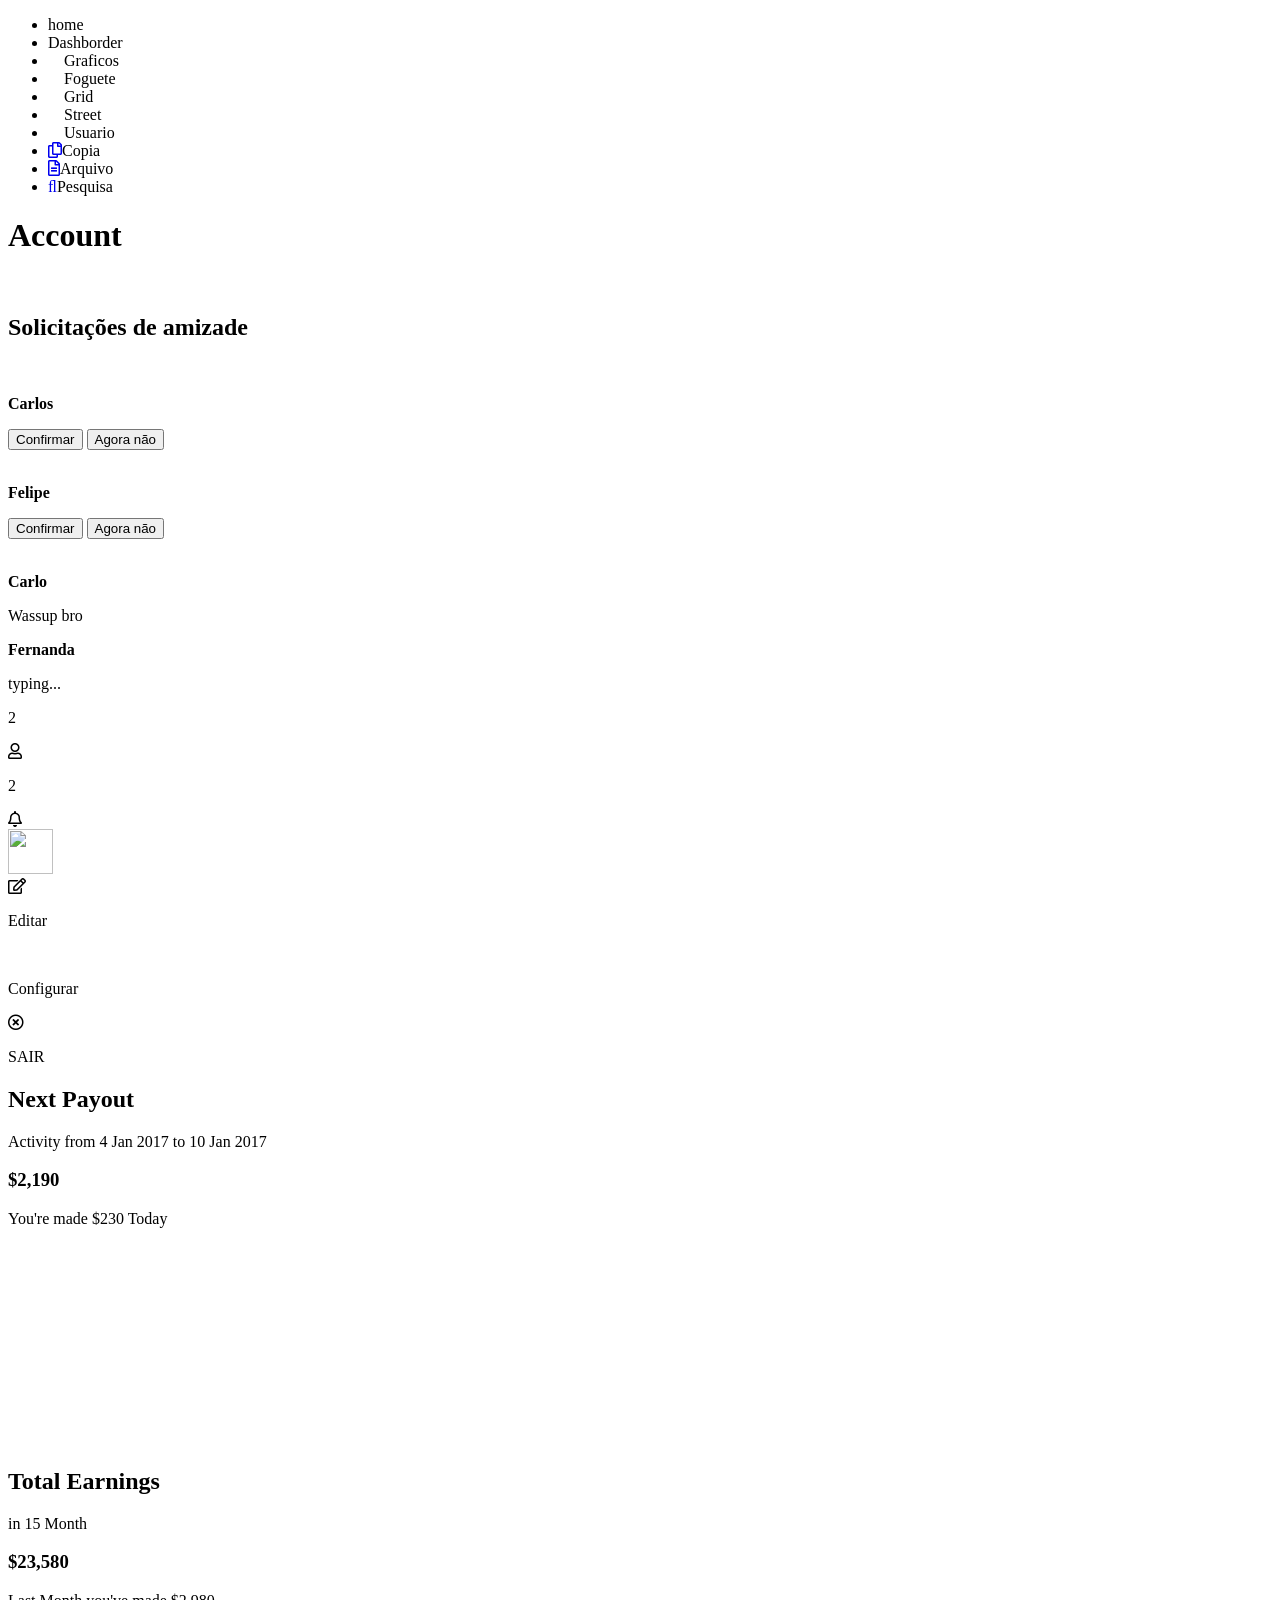
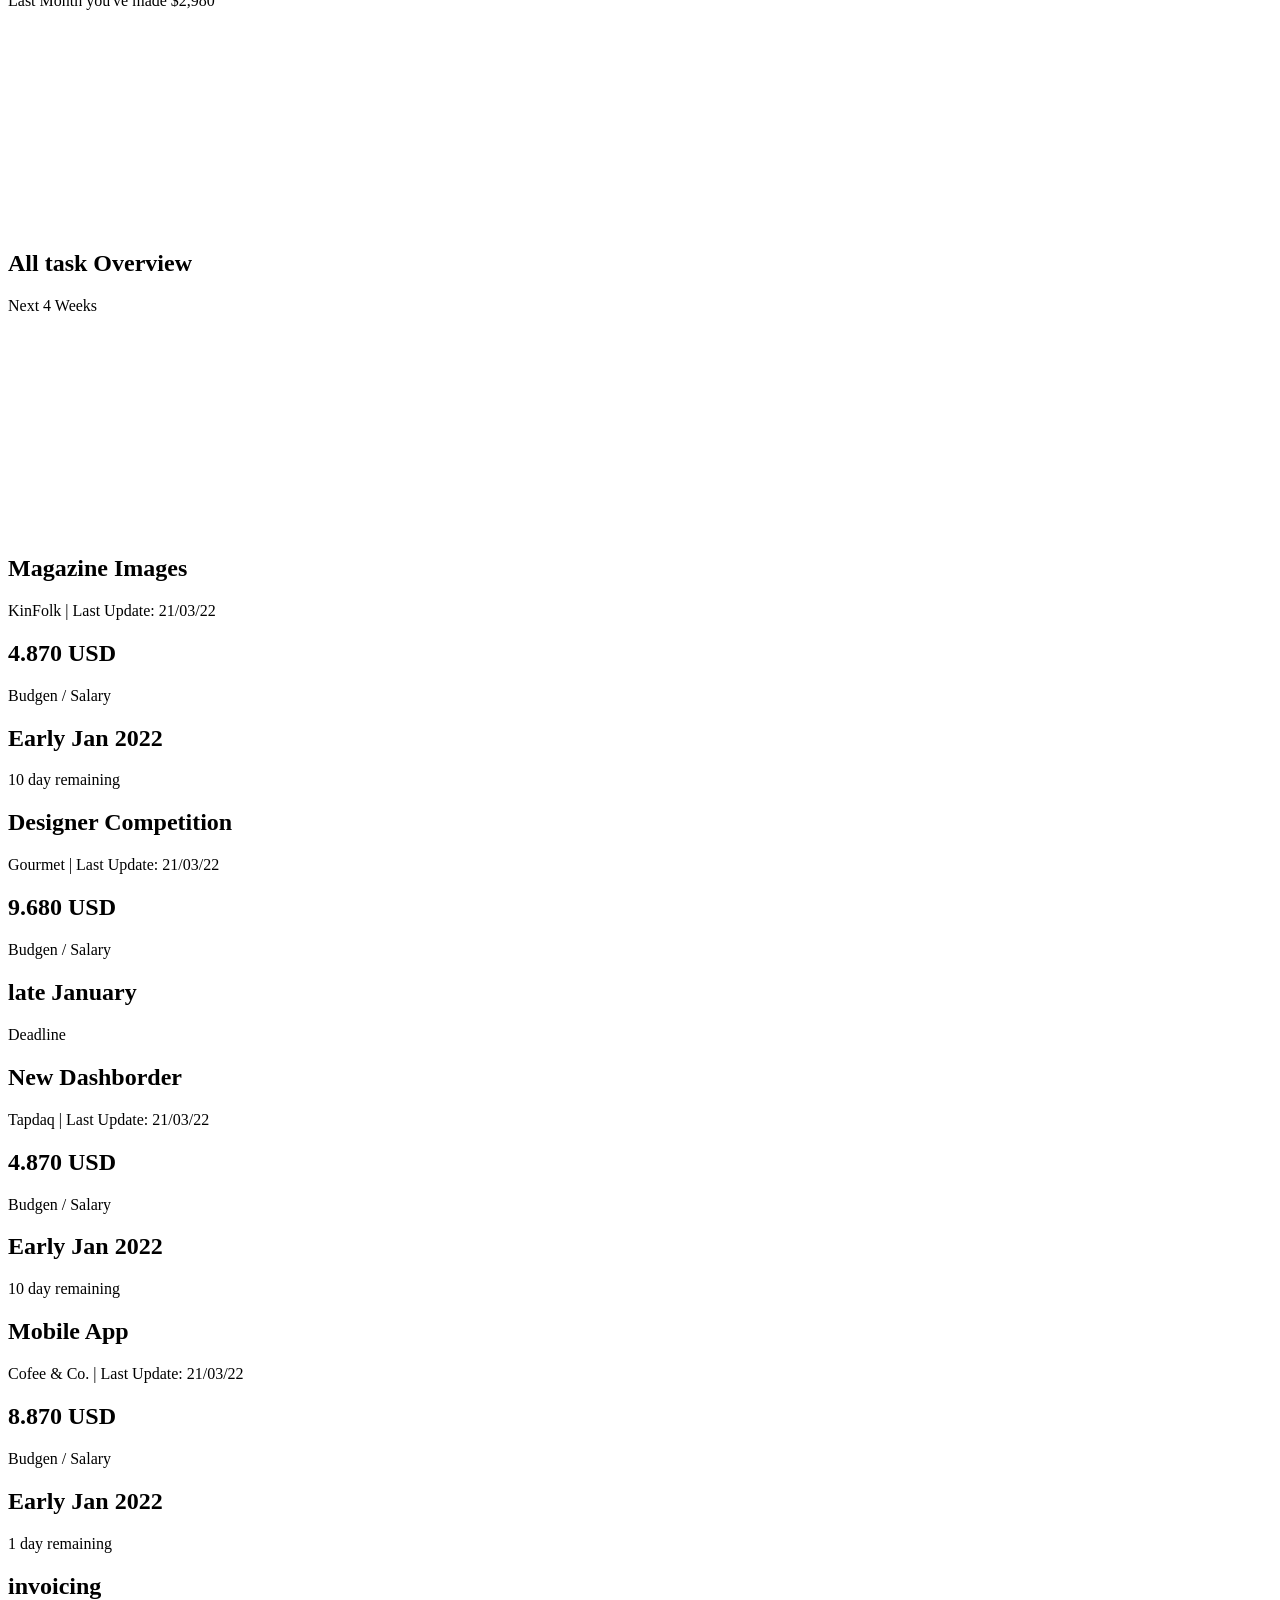
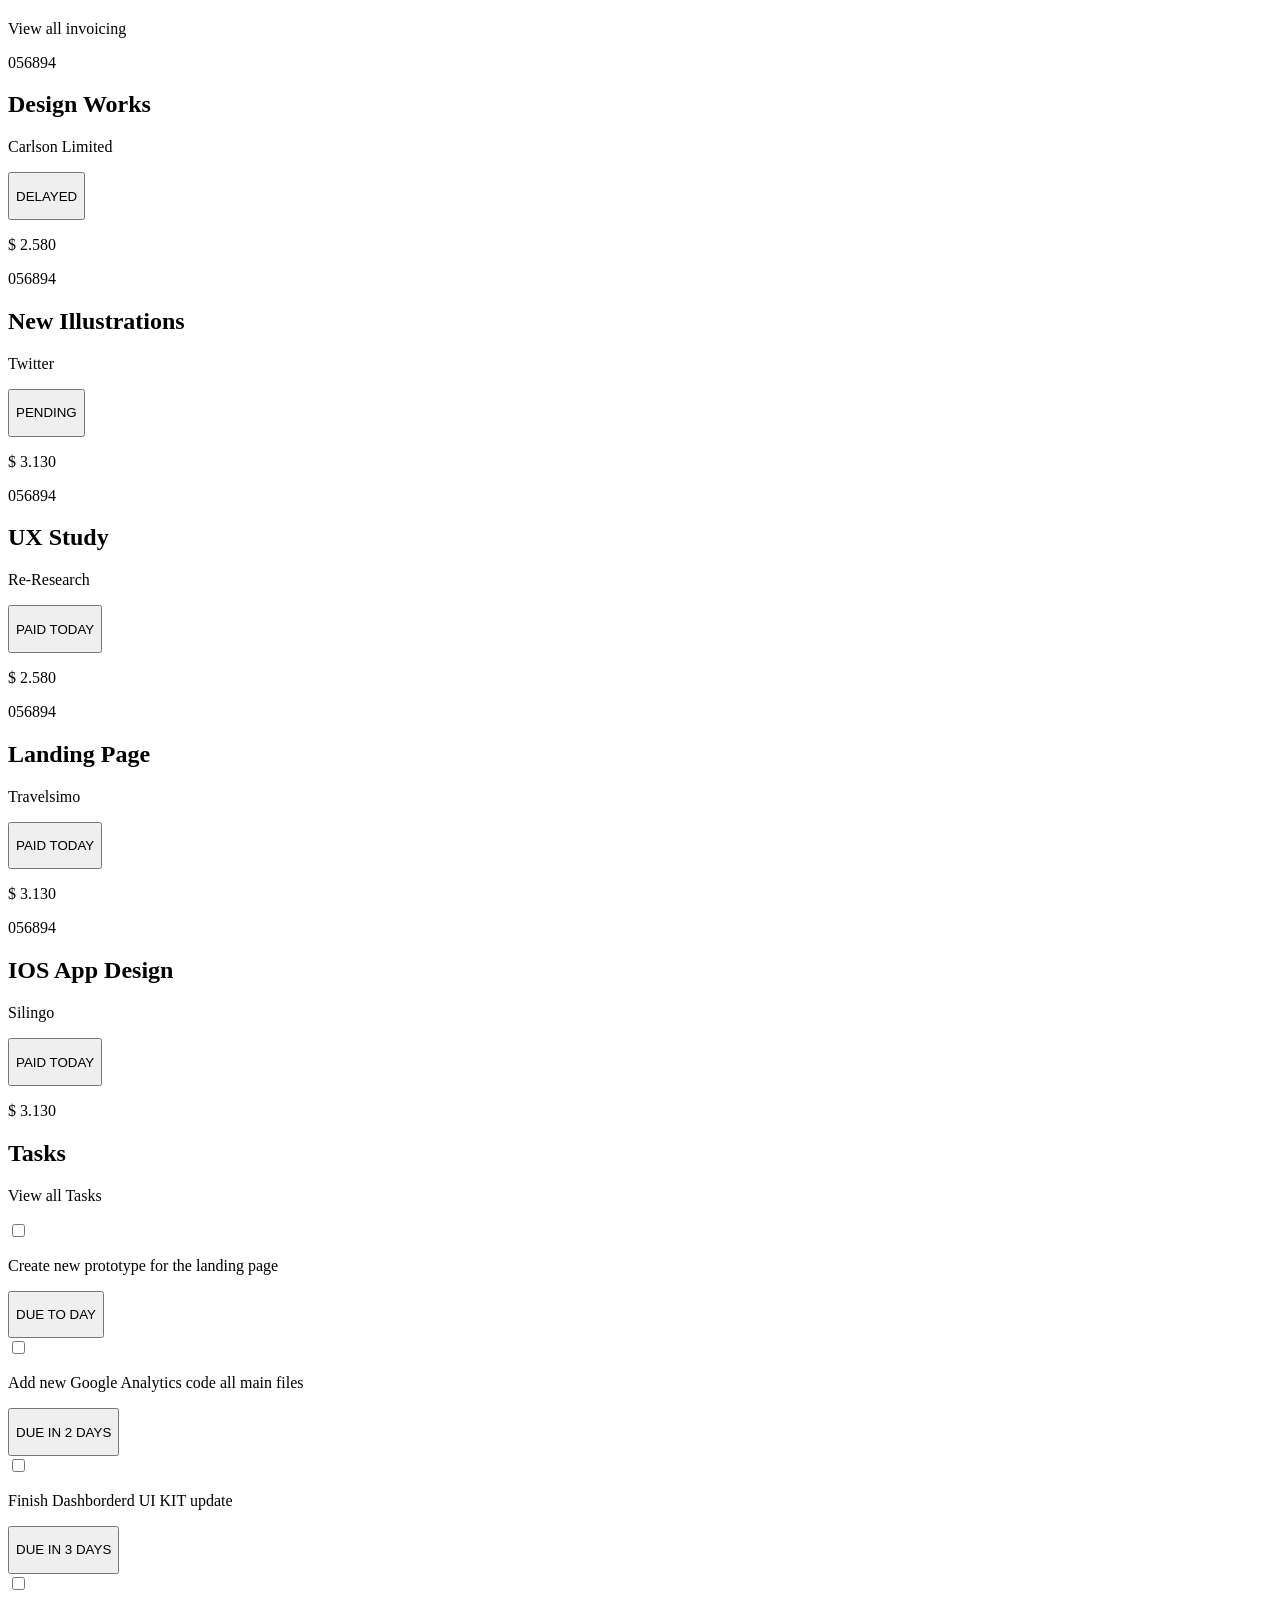
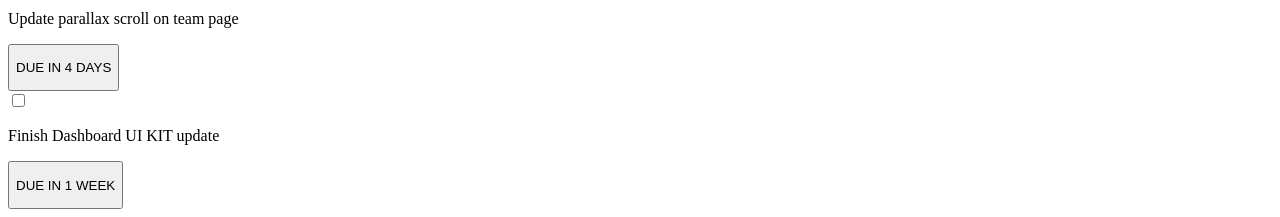
==== index.html @ 09a390be "first commit" ====
<!DOCTYPE html>
<html lang="pt-br">
<head>
    <meta charset="UTF-8">
    <meta http-equiv="X-UA-Compatible" content="IE=edge">
    <meta name="viewport" content="width=device-width, initial-scale=1.0">   
    <link rel="stylesheet" href="https://pro.fontawesome.com/releases/v5.10.0/css/all.css">
    <link rel="stylesheet" href="CSS/charts.css">
    <link rel="stylesheet" href="CSS/style.css">
    <title>Document</title>
</head>
<body>
    <div class="global">
 <!-- BARRA DE NAVEGAÇAO LATERAL -->
          
                <nav class="nav-side-bar">
                    <ul>
                        <div class="side-icon-top">
                            <li class="ativo"><a href="index.html"><i class="far fa-home-lg side-icon"></i></a>home</li>
                            <li><a href="#"><i class="far fa-tachometer-alt-fast side-icon"></i></a>Dashborder</li>
                            <li><a href="#"><i class="far fa-chart-line side-icon"></i></a>Graficos</li>
                            <li><a href="#"><i class="far fa-rocket side-icon"></i></a>Foguete</li>
                            <li><a href="#"><i class="far fa-th side-icon"></i></a>Grid</li>
                        </div>
                        <div class="side-icon-bottom">
                            <li><a href="#"><i class="far fa-street-view side-icon"></i></a>Street</li>
                            <li><a href="#"><i class="far fa-users side-icon"></i></a>Usuario</li>
                            <li><a href="#"><i class="far fa-copy side-icon"></i></a>Copia</li>
                            <li><a href="#"><i class="far fa-file-alt side-icon"></i></a>Arquivo</li>
                            <li><a href="#"><i class="far fa-search side-icon"></i></a>Pesquisa</li>
                        </div>
                    
                    </ul>
                </nav>
            
<!-- CONTEUDO WEB -->
            <div class="geral">
                <div class="conteudo-geral">
                    <div class="cabecalho">
                        <h1>Account</h1>
                        <div class="usuario">
                           
                                <div class="friends">
                                    <div class="convite"><i class="far fa-times"></i>
                                        <h2>Solicitações de amizade</h2>
                                        
                                    </div>
                                        <div class="amigos amigo1">
                                            <img src="" alt="">
                                            <p><strong>Carlos</strong> </p>
                                            <button>Confirmar</button>
                                            <button>Agora não</button>
                                            
                                        </div>
                                        <div class="amigos amigo2">
                                            <img src="" alt="">
                                            <p><strong>Felipe</strong>  </p>
                                            <button>Confirmar</button>
                                            <button>Agora não</button>
                                            
                                        </div>
                    
                                </div>
                                <div class="bloco-not">
                                    <div class="top-notifica">
                                        <i class="far fa-times fecha"></i>
                                    </div>
                                    
                                    <div class="mensa p-1">                                     
                                      <p><strong>Carlo</strong></p>
                                      <p>Wassup bro</p>
                                    </div>
                                    <div class="mensa p-2">
                                      
                                      <p><strong>Fernanda</strong></p>
                                      <p>typing...</p>
                                    </div>
                                  </div>
                            
                            <div class="notifica1">
                                <div class="but-not but-1"><p>2</p></div>
                                <i class="far fa-user user-not"></i>
                            </div>
                            <div class="notifica2">
                                <div class="but-not but-2"><p>2</p></div>
                                <i class="far fa-bell sino"></i>
                            </div>
                                <img src="https://img.ibxk.com.br/2019/02/17/17124052466014.jpg" alt="" width="45" height="45" class="foto-perfil">
                                <div class="configurar">
                                    <div class="configs">
                                        <i class="far fa-edit icon-p"></i>
                                        <p>Editar</p>
                                    </div>
                                    <div class="configs">
                                        <i class="far fa-cogs icon-p"></i>
                                        <p>Configurar</p>
                                    </div>
                                    <div class="configs sair">
                                        <i class="far fa-times-circle icon-p"></i>
                                        <p>SAIR</p>
                                    </div>
                                </div>
                        </div>
                    </div>
                <div class="conteudo">
                    <div class="caixas">
                            <div class="caixa-1 caixa">
                            
                                        <h2>Next Payout</h2>
                                        <p>Activity from 4 Jan 2017 to 10 Jan 2017</p>
                                        <h3>$2,190</h3>
                                        <p>You're made $230 Today</p>
                                        <canvas id="pie-chart" width="300" height="200"></canvas>
                           </div>     
                            <div class="caixa-2 caixa">
                                        <h2>Total Earnings</h2>
                                        <p>in 15 Month</p>
                                        <h3>$23,580</h3>
                                        <p>Last Month you've made $2,980</p>
                                        <canvas id="bar-chart" width="300" height="200"></canvas>
                            </div>
                            <div class="caixa-3 caixa">
                                        <h2>All task Overview</h2>
                                        <p>Next 4 Weeks</p>
                                        <canvas id="bar-chart-horizontal" width="300" height="200"></canvas>
                            </div>
                         </div>
                     </div>
    <!-- BOLCO DE CAIXAS-->
                     <div class="caixas2">
                        <div class="caixa-4 caixa1">
                                <h2>Magazine Images</h2>
                                <p>KinFolk | Last Update: 21/03/22</p>
                            <div class="sub-caixa">
                                <div class="sub-texto subt1">
                                    <h2>4.870 USD</h2>
                                    <p> Budgen / Salary</p>
                                </div>
                                <div class="sub-texto subt2">
                                    <h2>Early Jan 2022</h2>
                                    <p> 10 day remaining</p>
                                </div>
                            </div>
                        </div>
                        <div class="caixa-5 caixa1">
                                <h2>Designer Competition</h2>
                                <p>Gourmet | Last Update: 21/03/22</p>
                            <div class="sub-caixa">
                                <div class="sub-texto subt1">
                                    <h2>9.680 USD</h2>
                                    <p> Budgen / Salary</p>
                                </div>
                                <div class="sub-texto subt2">
                                    <h2>late January </h2>
                                    <p> Deadline</p>
                                </div>
                            </div>
                        </div>
                        <div class="caixa-6 caixa1 ">
                                <h2>New Dashborder</h2>
                                <p>Tapdaq | Last Update: 21/03/22</p>
                            <div class="sub-caixa">
                                <div class="sub-texto subt1">
                                    <h2>4.870 USD</h2>
                                    <p> Budgen / Salary</p>
                                </div>
                                <div class="sub-texto subt2">
                                    <h2>Early Jan 2022</h2>
                                    <p> 10 day remaining</p>
                                </div>
                            </div>
                        </div>
                        <div class="caixa-7 caixa1">
                                <h2>Mobile App</h2>
                                <p>Cofee & Co.  | Last Update: 21/03/22</p>
                            <div class="sub-caixa">
                                <div class="sub-texto subt1">
                                    <h2>8.870 USD</h2>
                                    <p> Budgen / Salary</p>
                                </div>
                                <div class="sub-texto subt2">
                                    <h2>Early Jan 2022</h2>
                                    <p> 1 day remaining</p>
                                </div>
                            </div>
                         </div>
                    </div>
                    <!-- CAIXA BLOCOS-->
            <div class="caixas3">
                <div class="bloco1">
                    <div class="head-bloco">
                        <h2>invoicing</h2>
                        <p> View all invoicing</p>
                    </div>
                    <div class="linha1 linhas">
                        <p>056894</p>
                        <h2>Design Works</h2>
                        <p>Carlson Limited</p>
                        <button class="lin1"><p class="butt-p">DELAYED</p></button>
                        <p>$ 2.580</p>
                    </div>
                    <div class="linha2 linhas">
                        <p>056894</p>
                        <h2>New Illustrations </h2>
                        <p>Twitter</p>
                        <button class="lin2"><p class="butt-p">PENDING</p></button>
                        <p>$ 3.130</p>
                    </div>
                    <div class="linha3 linhas">
                        <p>056894</p>
                        <h2>UX Study</h2>
                        <p>Re-Research</p>
                        <button class="lin3"><p class="butt-p">PAID TODAY</p></button>
                        <p>$ 2.580</p>
                    </div>
                    <div class="linha4 linhas">
                        <p>056894</p>
                        <h2>Landing Page</h2>
                        <p>Travelsimo</p>
                        <button class="lin4"><p class="butt-p">PAID TODAY</p></button>
                        <p>$ 3.130</p>
                    </div>
                    <div class="linha4 linhas">
                        <p>056894</p>
                        <h2>IOS App Design</h2>
                        <p>Silingo</p>
                        <button class="lin4"><p class="butt-p">PAID TODAY</p></button>
                        <p>$ 3.130</p>
                    </div>
                </div>

                <div class="bloco1">
                    <div class="head-bloco">
                        <h2>Tasks</h2>
                        <p> View all Tasks</p>
                    </div>
                    <div class="linha1 linhas">
                        <input type="checkbox" name="" id="">
                        <p class="sub-p">Create new prototype for the landing page</p>
                        <button class="lin1"><p class="butt-p">DUE TO DAY</p></button>
                    </div>
                    <div class="linha2 linhas">
                        <input type="checkbox" name="" id="">
                        <p class="sub-p">Add new Google  Analytics code all main files</p>
                        <button class="lin4"><p class="butt-p">DUE IN 2 DAYS</p></button>
                    </div>
                    <div class="linha3 linhas">
                        <input type="checkbox" name="" id="">
                        <p class="sub-p">Finish Dashborderd UI KIT update</p>
                        <button class="lin4"><p class="butt-p">DUE IN 3 DAYS</p></button>
                    </div>
                    <div class="linha4 linhas">
                        <input type="checkbox" name="" id="">
                        <p class="sub-p">Update parallax scroll on team page</p>
                        <button class="lin4"><p class="butt-p">DUE IN 4 DAYS</p></button>
                    </div>
                    <div class="linha4 linhas">
                        <input type="checkbox" name="" id="">
                        <p class="sub-p">Finish Dashboard UI KIT update</p>
                        <button class="lin4"><p class="butt-p">DUE IN 1 WEEK</p></button>
                    </div>
                </div>
            </div>
            </div>
        </div>
    </div> 
    <script src="https://cdn.jsdelivr.net/npm/apexcharts"></script>
    <script src="https://cdnjs.cloudflare.com/ajax/libs/Chart.js/2.5.0/Chart.min.js"></script>
    <script src="javaScript/JavaScript.js"></script>
    <script src="javaScript/scriptNotifi.js"></script>
</body>
</html>
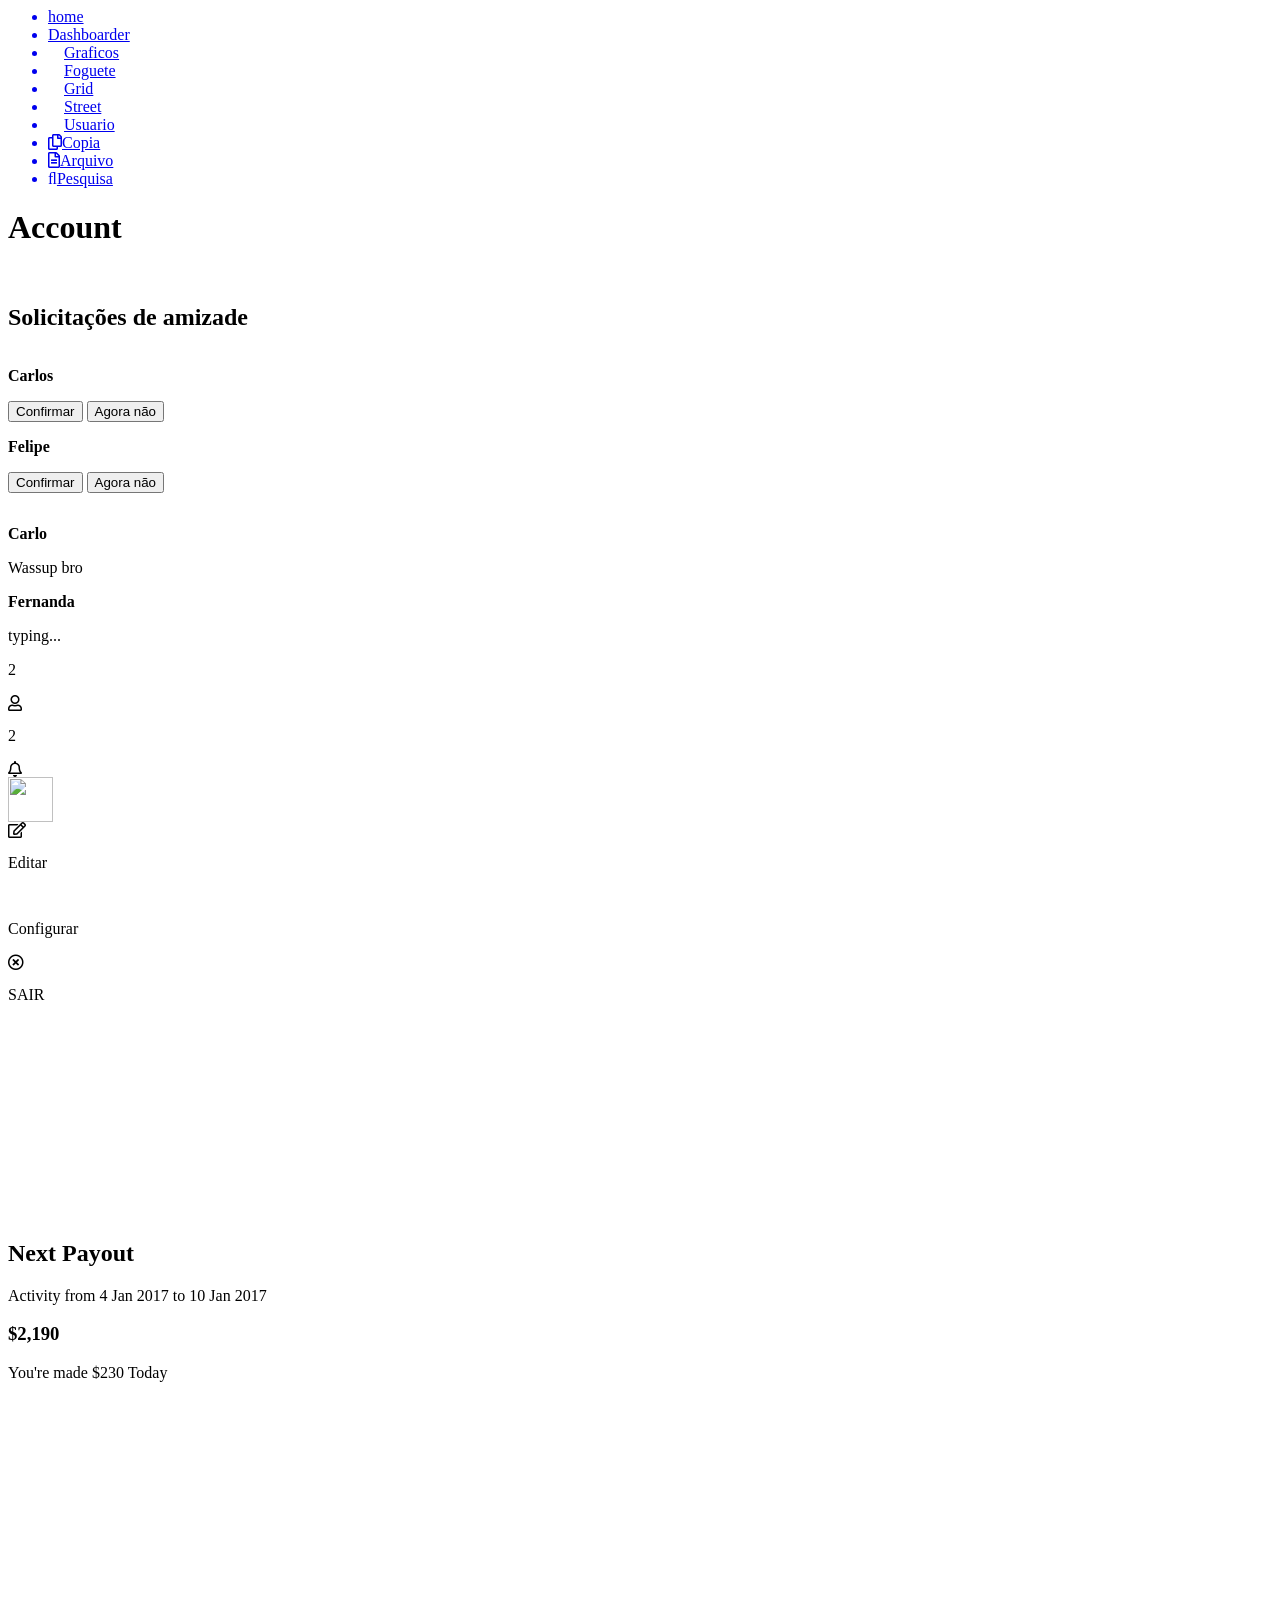
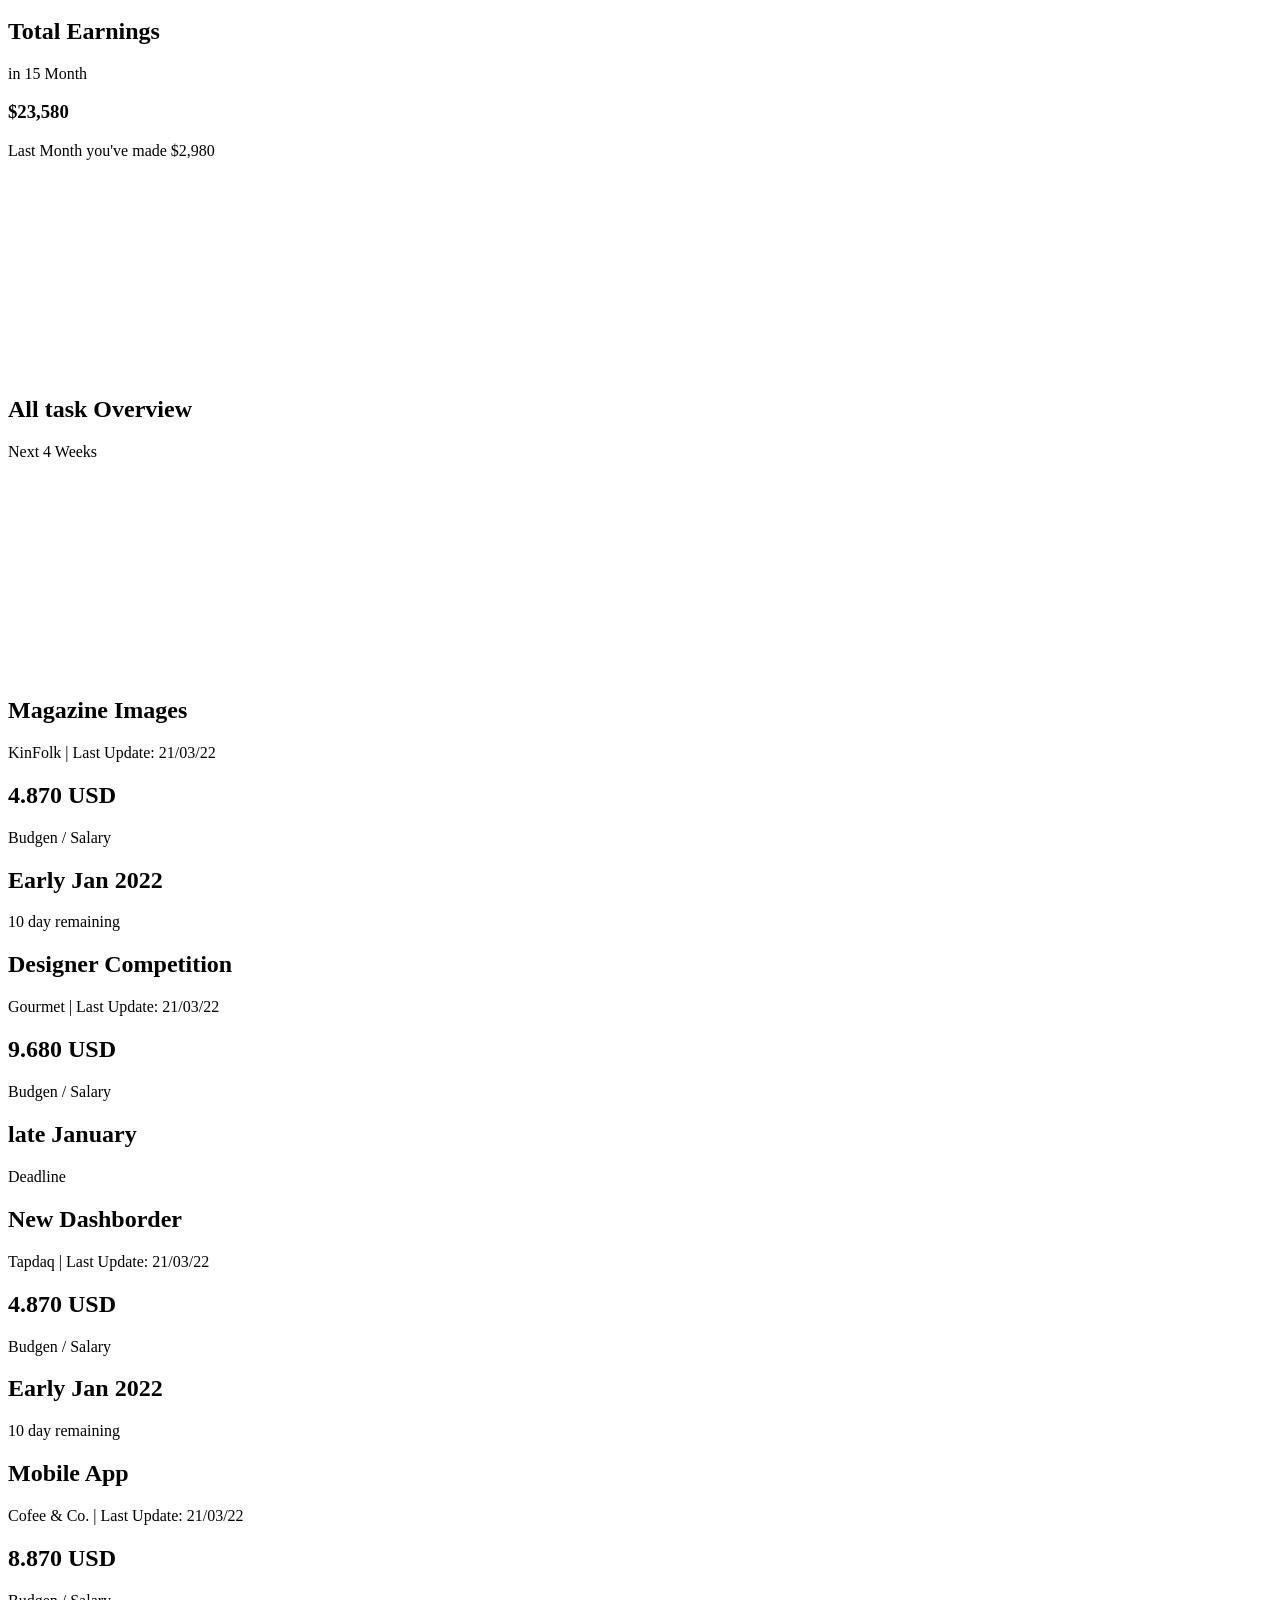
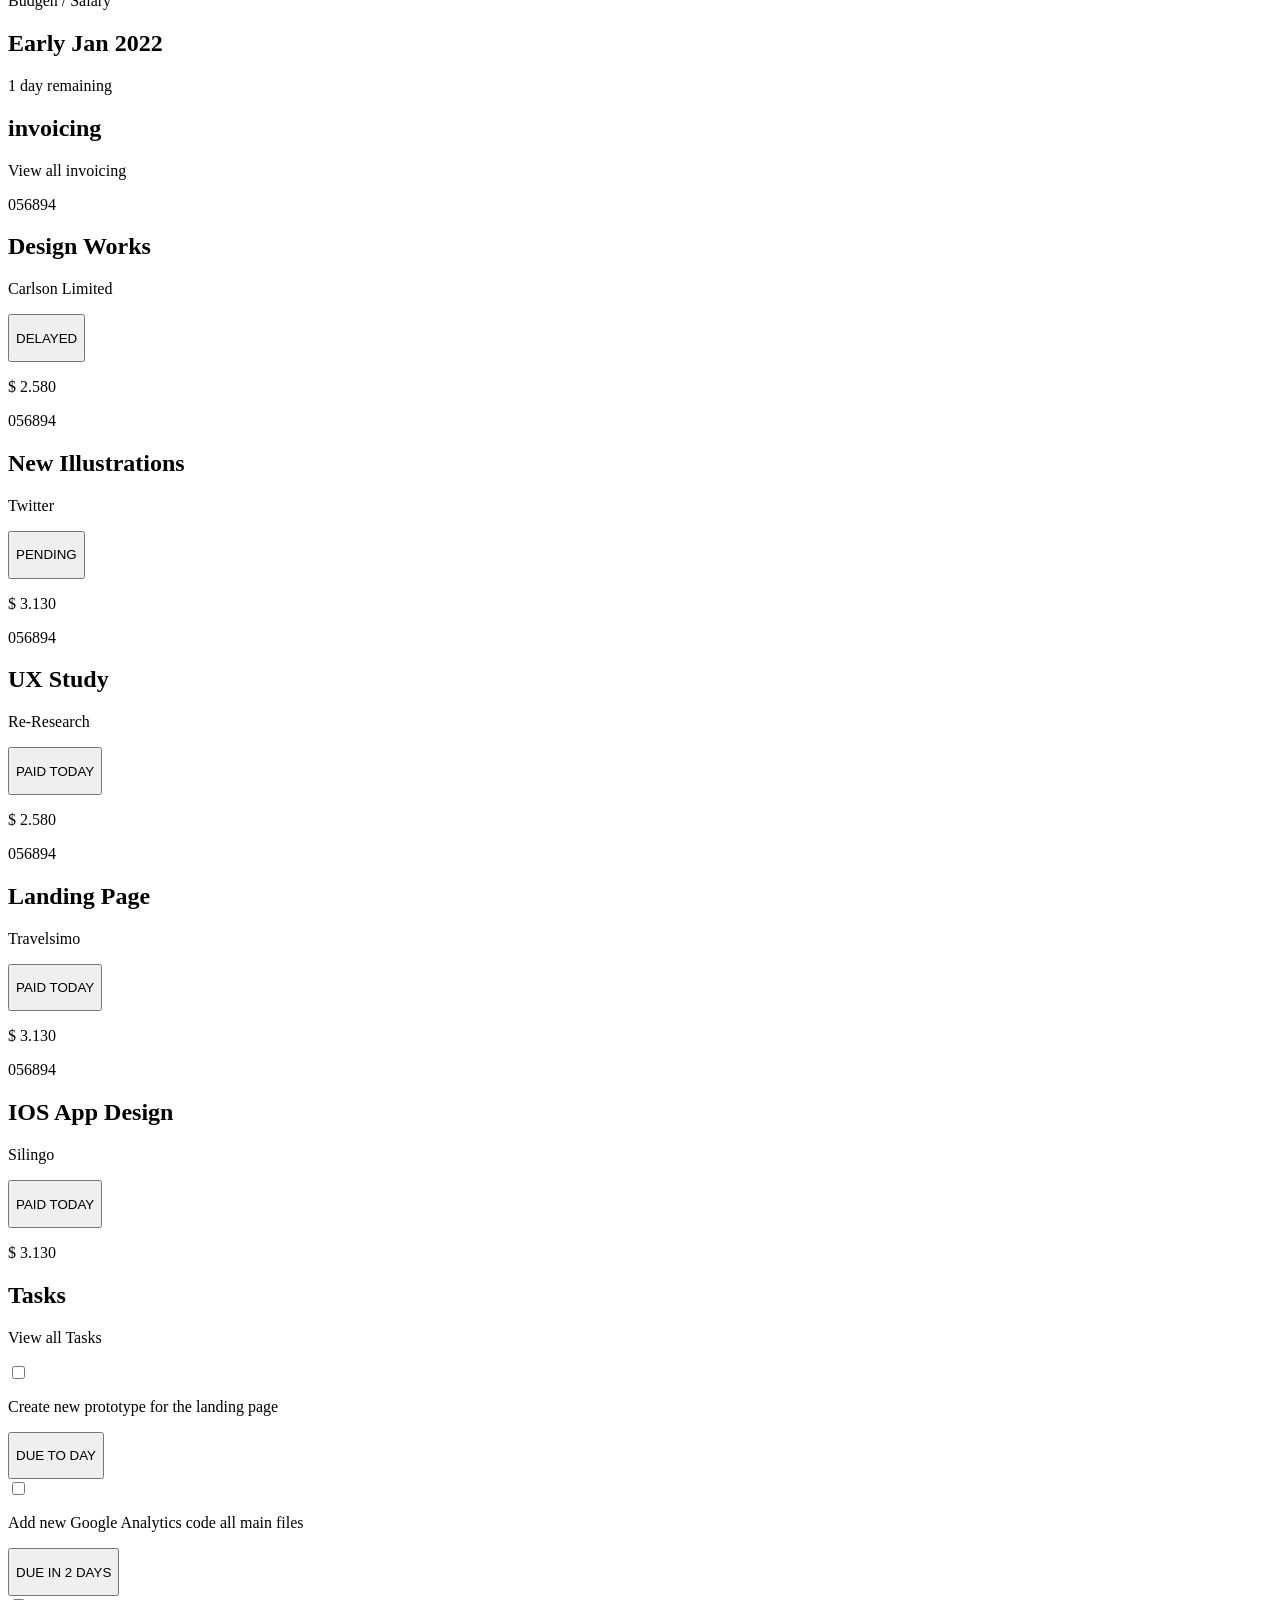
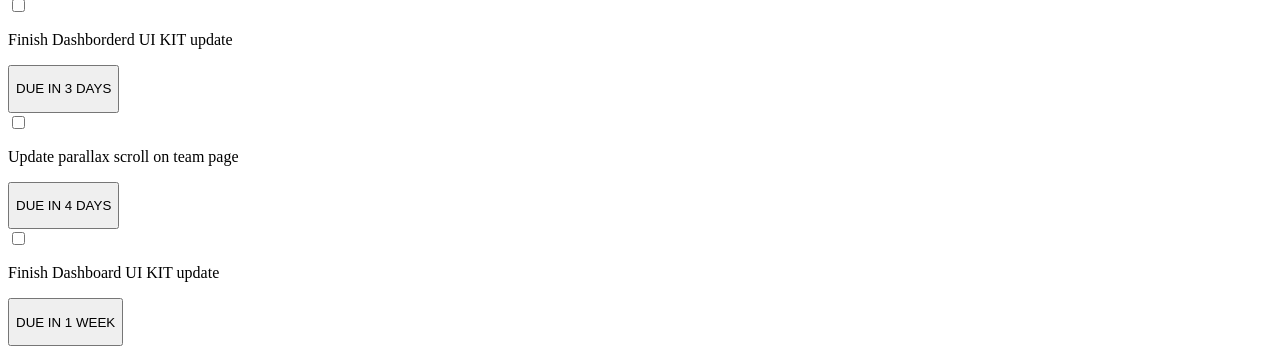
==== commit df77661f: "first commit" ====
--- a/index.html
+++ b/index.html
@@ -1,4 +1,3 @@
-<!DOCTYPE html>
 <html lang="pt-br">
 <head>
     <meta charset="UTF-8">
@@ -11,29 +10,29 @@
 </head>
 <body>
     <div class="global">
- <!-- BARRA DE NAVEGAÇAO LATERAL -->
+       
           
                 <nav class="nav-side-bar">
                     <ul>
                         <div class="side-icon-top">
-                            <li class="ativo"><a href="index.html"><i class="far fa-home-lg side-icon"></i></a>home</li>
-                            <li><a href="#"><i class="far fa-tachometer-alt-fast side-icon"></i></a>Dashborder</li>
-                            <li><a href="#"><i class="far fa-chart-line side-icon"></i></a>Graficos</li>
-                            <li><a href="#"><i class="far fa-rocket side-icon"></i></a>Foguete</li>
-                            <li><a href="#"><i class="far fa-th side-icon"></i></a>Grid</li>
+                            <a href="index.html"><li class="ativo"><i class="far fa-home-lg side-icon"></i>home</li></a>
+                            <a href="index2.html"><li><i class="far fa-tachometer-alt-fast side-icon"></i>Dashboarder</li></a>
+                            <a href="#"><li><i class="far fa-chart-line side-icon"></i>Graficos</li></a>
+                            <a href="#"><li><i class="far fa-rocket side-icon"></i>Foguete</li></a>
+                            <a href="#"><li><i class="far fa-th side-icon"></i>Grid</li></a>
                         </div>
                         <div class="side-icon-bottom">
-                            <li><a href="#"><i class="far fa-street-view side-icon"></i></a>Street</li>
-                            <li><a href="#"><i class="far fa-users side-icon"></i></a>Usuario</li>
-                            <li><a href="#"><i class="far fa-copy side-icon"></i></a>Copia</li>
-                            <li><a href="#"><i class="far fa-file-alt side-icon"></i></a>Arquivo</li>
-                            <li><a href="#"><i class="far fa-search side-icon"></i></a>Pesquisa</li>
+                            <a href="#"><li><i class="far fa-street-view side-icon"></i>Street</li></a>
+                            <a href="#"><li><i class="far fa-users side-icon"></i>Usuario</li></a>
+                            <a href="#"><li><i class="far fa-copy side-icon"></i>Copia</li></a>
+                            <a href="#"><li><i class="far fa-file-alt side-icon"></i>Arquivo</li></a>
+                            <a href="#"><li><i class="far fa-search side-icon"></i>Pesquisa</li></a>
                         </div>
                     
                     </ul>
                 </nav>
             
-<!-- CONTEUDO WEB -->
+
             <div class="geral">
                 <div class="conteudo-geral">
                     <div class="cabecalho">
@@ -85,7 +84,7 @@
                                 <div class="but-not but-2"><p>2</p></div>
                                 <i class="far fa-bell sino"></i>
                             </div>
-                                <img src="https://img.ibxk.com.br/2019/02/17/17124052466014.jpg" alt="" width="45" height="45" class="foto-perfil">
+                                <img src="https://cajamar.sp.gov.br/noticias/wp-content/uploads/sites/2/2021/08/ed5d55c8-3966-4114-8ce4-9b9d0d25effd.png" alt="" width="45" height="45" class="foto-perfil">
                                 <div class="configurar">
                                     <div class="configs">
                                         <i class="far fa-edit icon-p"></i>
@@ -105,7 +104,21 @@
                 <div class="conteudo">
                     <div class="caixas">
                             <div class="caixa-1 caixa">
-                            
+                                <html lang="en">
+                                    <head>
+                                        <meta charset="UTF-8">
+                                        <meta name="viewport" content="width=device-width, initial-scale=1.0">
+                                        <title>Charts.js</title>
+                                    </head>
+                                    <body>
+                                        <div class="chart">
+                                            <canvas id="myChart" width="400" height="200"></canvas>
+                                        </div>
+                                    
+                                        <script src="https://cdnjs.cloudflare.com/ajax/libs/Chart.js/2.6.0/Chart.js"></script>
+                                        <script src="java.js"></script>
+                                    </body>
+                                    </html>
                                         <h2>Next Payout</h2>
                                         <p>Activity from 4 Jan 2017 to 10 Jan 2017</p>
                                         <h3>$2,190</h3>
@@ -126,7 +139,7 @@
                             </div>
                          </div>
                      </div>
-    <!-- BOLCO DE CAIXAS-->
+   
                      <div class="caixas2">
                         <div class="caixa-4 caixa1">
                                 <h2>Magazine Images</h2>
@@ -185,7 +198,7 @@
                             </div>
                          </div>
                     </div>
-                    <!-- CAIXA BLOCOS-->
+                  
             <div class="caixas3">
                 <div class="bloco1">
                     <div class="head-bloco">
@@ -266,7 +279,7 @@
     </div> 
     <script src="https://cdn.jsdelivr.net/npm/apexcharts"></script>
     <script src="https://cdnjs.cloudflare.com/ajax/libs/Chart.js/2.5.0/Chart.min.js"></script>
-    <script src="javaScript/JavaScript.js"></script>
-    <script src="javaScript/scriptNotifi.js"></script>
+    <script src="js.js"></script>
+    <script src="scriptNotifi.js"></script>
 </body>
 </html>
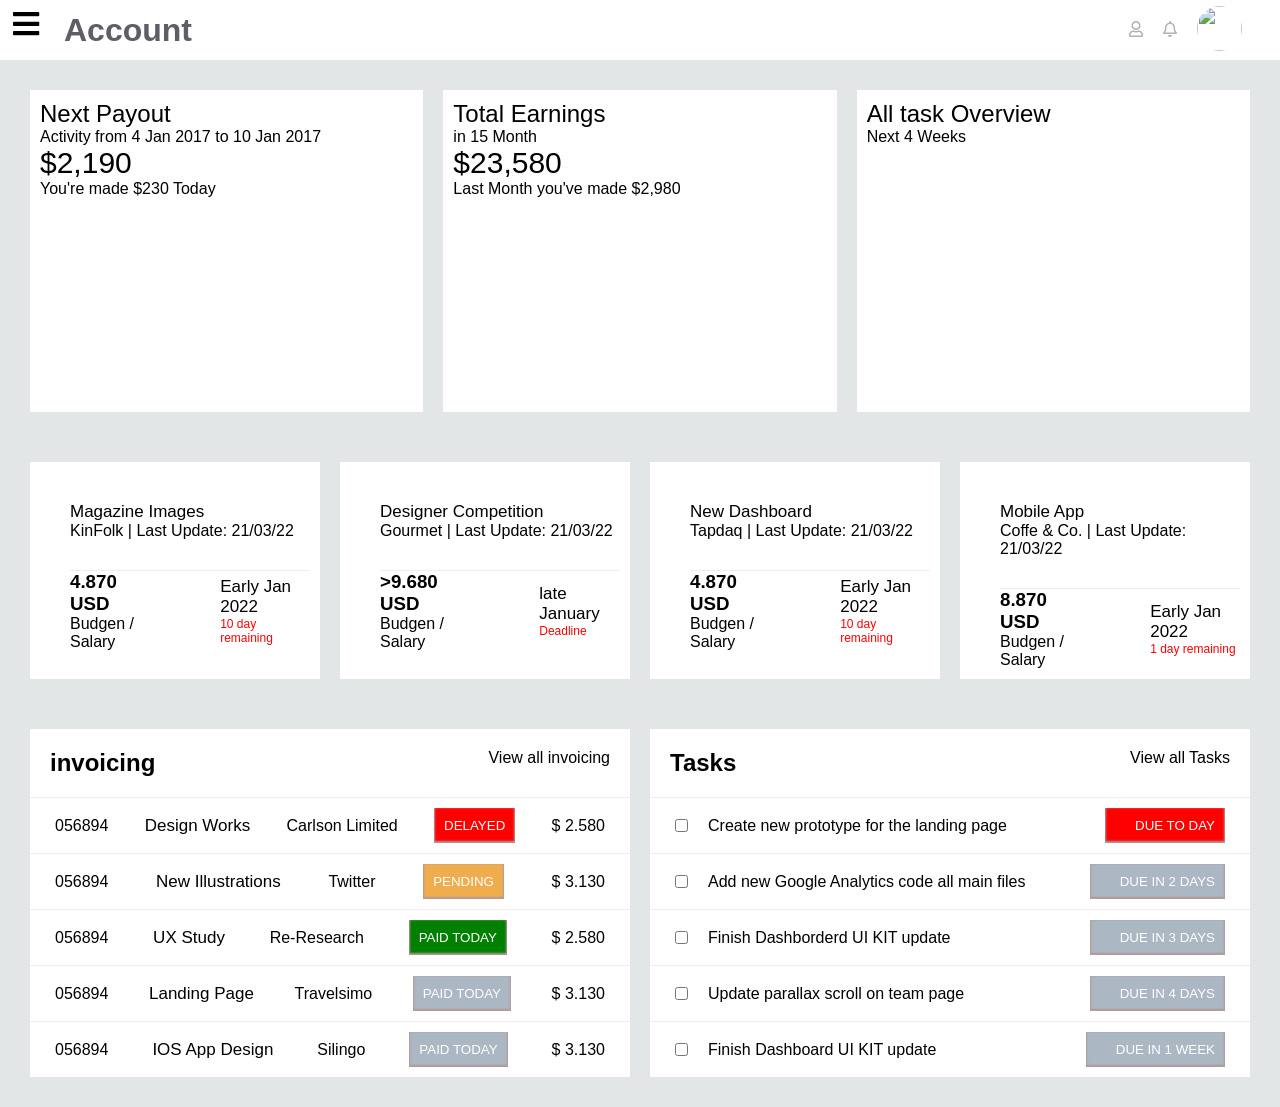
==== commit 596952fa: "first comit" ====
--- a/index.html
+++ b/index.html
@@ -1,285 +1,239 @@
+<!DOCTYPE html>
 <html lang="pt-br">
 <head>
     <meta charset="UTF-8">
     <meta http-equiv="X-UA-Compatible" content="IE=edge">
-    <meta name="viewport" content="width=device-width, initial-scale=1.0">   
+    <meta name="viewport" content="width=device-width, initial-scale=1.0">
     <link rel="stylesheet" href="https://pro.fontawesome.com/releases/v5.10.0/css/all.css">
-    <link rel="stylesheet" href="CSS/charts.css">
-    <link rel="stylesheet" href="CSS/style.css">
-    <title>Document</title>
+    <link rel="stylesheet" href="css/chart-index-1.css">
+    <link rel="stylesheet" href="css/style.css">
+    <title>Page 1</title>
 </head>
 <body>
-    <div class="global">
-       
-          
-                <nav class="nav-side-bar">
-                    <ul>
-                        <div class="side-icon-top">
-                            <a href="index.html"><li class="ativo"><i class="far fa-home-lg side-icon"></i>home</li></a>
-                            <a href="index2.html"><li><i class="far fa-tachometer-alt-fast side-icon"></i>Dashboarder</li></a>
-                            <a href="#"><li><i class="far fa-chart-line side-icon"></i>Graficos</li></a>
-                            <a href="#"><li><i class="far fa-rocket side-icon"></i>Foguete</li></a>
-                            <a href="#"><li><i class="far fa-th side-icon"></i>Grid</li></a>
-                        </div>
-                        <div class="side-icon-bottom">
-                            <a href="#"><li><i class="far fa-street-view side-icon"></i>Street</li></a>
-                            <a href="#"><li><i class="far fa-users side-icon"></i>Usuario</li></a>
-                            <a href="#"><li><i class="far fa-copy side-icon"></i>Copia</li></a>
-                            <a href="#"><li><i class="far fa-file-alt side-icon"></i>Arquivo</li></a>
-                            <a href="#"><li><i class="far fa-search side-icon"></i>Pesquisa</li></a>
-                        </div>
+    <div class="geral">
+            
+        <div class="bar-navegacao">
+            <nav>
+                <ul>
+                    <i class="far fa-times"></i>
+                    <div class="lista-top">
                     
-                    </ul>
-                </nav>
-            
-
-            <div class="geral">
-                <div class="conteudo-geral">
-                    <div class="cabecalho">
-                        <h1>Account</h1>
-                        <div class="usuario">
-                           
-                                <div class="friends">
-                                    <div class="convite"><i class="far fa-times"></i>
-                                        <h2>Solicitações de amizade</h2>
-                                        
-                                    </div>
-                                        <div class="amigos amigo1">
-                                            <img src="" alt="">
-                                            <p><strong>Carlos</strong> </p>
-                                            <button>Confirmar</button>
-                                            <button>Agora não</button>
-                                            
-                                        </div>
-                                        <div class="amigos amigo2">
-                                            <img src="" alt="">
-                                            <p><strong>Felipe</strong>  </p>
-                                            <button>Confirmar</button>
-                                            <button>Agora não</button>
-                                            
-                                        </div>
-                    
-                                </div>
-                                <div class="bloco-not">
-                                    <div class="top-notifica">
-                                        <i class="far fa-times fecha"></i>
-                                    </div>
-                                    
-                                    <div class="mensa p-1">                                     
-                                      <p><strong>Carlo</strong></p>
-                                      <p>Wassup bro</p>
-                                    </div>
-                                    <div class="mensa p-2">
-                                      
-                                      <p><strong>Fernanda</strong></p>
-                                      <p>typing...</p>
-                                    </div>
-                                  </div>
-                            
-                            <div class="notifica1">
-                                <div class="but-not but-1"><p>2</p></div>
-                                <i class="far fa-user user-not"></i>
-                            </div>
-                            <div class="notifica2">
-                                <div class="but-not but-2"><p>2</p></div>
-                                <i class="far fa-bell sino"></i>
-                            </div>
-                                <img src="https://cajamar.sp.gov.br/noticias/wp-content/uploads/sites/2/2021/08/ed5d55c8-3966-4114-8ce4-9b9d0d25effd.png" alt="" width="45" height="45" class="foto-perfil">
-                                <div class="configurar">
-                                    <div class="configs">
-                                        <i class="far fa-edit icon-p"></i>
-                                        <p>Editar</p>
-                                    </div>
-                                    <div class="configs">
-                                        <i class="far fa-cogs icon-p"></i>
-                                        <p>Configurar</p>
-                                    </div>
-                                    <div class="configs sair">
-                                        <i class="far fa-times-circle icon-p"></i>
-                                        <p>SAIR</p>
-                                    </div>
-                                </div>
-                        </div>
-                    </div>
-                <div class="conteudo">
-                    <div class="caixas">
-                            <div class="caixa-1 caixa">
-                                <html lang="en">
-                                    <head>
-                                        <meta charset="UTF-8">
-                                        <meta name="viewport" content="width=device-width, initial-scale=1.0">
-                                        <title>Charts.js</title>
-                                    </head>
-                                    <body>
-                                        <div class="chart">
-                                            <canvas id="myChart" width="400" height="200"></canvas>
-                                        </div>
-                                    
-                                        <script src="https://cdnjs.cloudflare.com/ajax/libs/Chart.js/2.6.0/Chart.js"></script>
-                                        <script src="java.js"></script>
-                                    </body>
-                                    </html>
-                                        <h2>Next Payout</h2>
-                                        <p>Activity from 4 Jan 2017 to 10 Jan 2017</p>
-                                        <h3>$2,190</h3>
-                                        <p>You're made $230 Today</p>
-                                        <canvas id="pie-chart" width="300" height="200"></canvas>
-                           </div>     
-                            <div class="caixa-2 caixa">
-                                        <h2>Total Earnings</h2>
-                                        <p>in 15 Month</p>
-                                        <h3>$23,580</h3>
-                                        <p>Last Month you've made $2,980</p>
-                                        <canvas id="bar-chart" width="300" height="200"></canvas>
-                            </div>
-                            <div class="caixa-3 caixa">
-                                        <h2>All task Overview</h2>
-                                        <p>Next 4 Weeks</p>
-                                        <canvas id="bar-chart-horizontal" width="300" height="200"></canvas>
-                            </div>
-                         </div>
-                     </div>
-   
-                     <div class="caixas2">
-                        <div class="caixa-4 caixa1">
+                        <a href="index.html"><li class="ativo"><i class="far fa-home-lg"></i>Overview</li></a>
+                        <a href="index2.html"><li><i class="far fa-tachometer-alt-fast"></i>Performance</li></a>
+                        <a href="#"><li><i class="far fa-chart-line"></i>Analytics</li></a>
+                        <a href="index4.html"><li><i class="far fa-rocket"></i>Landing</li></a>
+                        <a href="index5.html"><li><i class="far fa-th"></i>Projects</li></a>
+                    </div>
+                    <div class="lista-bottom">
+                        <a href="#"><li><i class="far fa-street-view"></i>User Profiles</li></a>
+                        <a href="#"><li><i class="far fa-users"></i>Candidates</li></a>
+                        <a href="#"><li><i class="far fa-copy"></i>Invoices</li></a>
+                        <a href="#"><li><i class="far fa-file-alt"></i>Single Invoice</li></a>
+                        <a href="#"><li><i class="far fa-search"></i>Browser</li></a>
+                        
+                    </div>
+                </ul>
+            </nav>
+        </div>
+        <div class="menu">                   
+            <i class="fas fa-bars"></i>               
+        </div>
+        <!--TOP SITE-->
+        <div class="conteudo-geral">
+                <div class="cabecalho">
+                    <h1>Account</h1>
+                    <div class="usuario">
+                        <div class="btn-icon-1">
+                            <i class="far fa-user"></i>
+                        </div>
+                        <div class="btn-icon-2">
+                            <i class="far fa-bell sino"></i>
+                        </div>
+                        <div class="btn-img">
+                            <img src="https://img.ibxk.com.br/2019/02/17/17124052466014.jpg" alt="" width="45" height="45" id="img-perfil">
+                        </div>
+                    </div>
+                </div>
+
+                <!-- CONTEUDO SITE-->
+    
+                <div class="sub-conteudo-1">
+                    <div class="boxes box-1">
+                        <h2>Next Payout</h2>
+                        <p>Activity from 4 Jan 2017 to 10 Jan 2017</p>
+                        <h3>$2,190</h3>
+                        <p>You're made $230 Today</p>
+                        <canvas id="pie-chart" width="300" height="200"></canvas>
+                    </div>
+                    <div class="boxes box-2">
+                        <h2>Total Earnings</h2>
+                        <p>in 15 Month</p>
+                        <h3>$23,580</h3>
+                        <p>Last Month you've made $2,980</p>
+                        <canvas id="bar-chart" width="300" height="200"></canvas>
+                    </div>
+                    <div class="boxes box-3">
+                        <h2>All task Overview</h2>
+                        <p>Next 4 Weeks</p>
+                        <canvas id="bar-chart-horizontal" width="300" height="200"></canvas>
+                    </div>
+
+                </div>
+                <div class="sub-conteudo-2">
+                        <div class="boxes-2 box-01">
+                            <div class="sub-box-1 sub-box-box">
                                 <h2>Magazine Images</h2>
                                 <p>KinFolk | Last Update: 21/03/22</p>
-                            <div class="sub-caixa">
-                                <div class="sub-texto subt1">
-                                    <h2>4.870 USD</h2>
-                                    <p> Budgen / Salary</p>
-                                </div>
-                                <div class="sub-texto subt2">
-                                    <h2>Early Jan 2022</h2>
-                                    <p> 10 day remaining</p>
-                                </div>
-                            </div>
-                        </div>
-                        <div class="caixa-5 caixa1">
+                            </div>
+                        <div class="sub-box-2 sub-box-box">
+                            <div class="sub-box-texto sub-t1">
+                                <h3>4.870 USD</h3>
+                                <p> Budgen / Salary</p>
+                            </div>
+                            <div class="sub-box-texto sub-t2">
+                                <h2>Early Jan 2022</h2>
+                                <p> 10 day remaining</p>
+                            </div>
+                        </div>
+                    </div>
+
+                        <div class="boxes-2 box-02">
+                            <div class="sub-box-1 sub-box-box">
                                 <h2>Designer Competition</h2>
                                 <p>Gourmet | Last Update: 21/03/22</p>
-                            <div class="sub-caixa">
-                                <div class="sub-texto subt1">
-                                    <h2>9.680 USD</h2>
-                                    <p> Budgen / Salary</p>
-                                </div>
-                                <div class="sub-texto subt2">
-                                    <h2>late January </h2>
-                                    <p> Deadline</p>
-                                </div>
-                            </div>
-                        </div>
-                        <div class="caixa-6 caixa1 ">
-                                <h2>New Dashborder</h2>
+                            </div>
+                        <div class="sub-box-2 sub-box-box">
+                            <div class="sub-box-texto sub-t1">
+                                <h3>>9.680 USD</h3>
+                                <p> Budgen / Salary</p>
+                            </div>
+                            <div class="sub-box-texto sub-t2">
+                                <h2>late January</h2>
+                                <p> Deadline</p>
+                            </div>
+                        </div>
+                    </div>
+
+                        <div class="boxes-2 box-03">
+                            <div class="sub-box-1 sub-box-box">
+                                <h2>New Dashboard</h2>
                                 <p>Tapdaq | Last Update: 21/03/22</p>
-                            <div class="sub-caixa">
-                                <div class="sub-texto subt1">
-                                    <h2>4.870 USD</h2>
-                                    <p> Budgen / Salary</p>
-                                </div>
-                                <div class="sub-texto subt2">
-                                    <h2>Early Jan 2022</h2>
-                                    <p> 10 day remaining</p>
-                                </div>
-                            </div>
-                        </div>
-                        <div class="caixa-7 caixa1">
+                            </div>
+                        <div class="sub-box-2 sub-box-box">
+                            <div class="sub-box-texto sub-t1">
+                                <h3>4.870 USD</h3>
+                                <p> Budgen / Salary</p>
+                            </div>
+                            <div class="sub-box-texto sub-t2">
+                                <h2>Early Jan 2022</h2>
+                                <p> 10 day remaining</p>
+                            </div>
+                        </div>
+                    </div>
+                        <div class="boxes-2 box-04">
+                            <div class="sub-box-1 sub-box-box">
                                 <h2>Mobile App</h2>
-                                <p>Cofee & Co.  | Last Update: 21/03/22</p>
-                            <div class="sub-caixa">
-                                <div class="sub-texto subt1">
-                                    <h2>8.870 USD</h2>
-                                    <p> Budgen / Salary</p>
-                                </div>
-                                <div class="sub-texto subt2">
-                                    <h2>Early Jan 2022</h2>
-                                    <p> 1 day remaining</p>
-                                </div>
-                            </div>
-                         </div>
-                    </div>
-                  
-            <div class="caixas3">
-                <div class="bloco1">
-                    <div class="head-bloco">
-                        <h2>invoicing</h2>
-                        <p> View all invoicing</p>
-                    </div>
-                    <div class="linha1 linhas">
-                        <p>056894</p>
-                        <h2>Design Works</h2>
-                        <p>Carlson Limited</p>
-                        <button class="lin1"><p class="butt-p">DELAYED</p></button>
-                        <p>$ 2.580</p>
-                    </div>
-                    <div class="linha2 linhas">
-                        <p>056894</p>
-                        <h2>New Illustrations </h2>
-                        <p>Twitter</p>
-                        <button class="lin2"><p class="butt-p">PENDING</p></button>
-                        <p>$ 3.130</p>
-                    </div>
-                    <div class="linha3 linhas">
-                        <p>056894</p>
-                        <h2>UX Study</h2>
-                        <p>Re-Research</p>
-                        <button class="lin3"><p class="butt-p">PAID TODAY</p></button>
-                        <p>$ 2.580</p>
-                    </div>
-                    <div class="linha4 linhas">
-                        <p>056894</p>
-                        <h2>Landing Page</h2>
-                        <p>Travelsimo</p>
-                        <button class="lin4"><p class="butt-p">PAID TODAY</p></button>
-                        <p>$ 3.130</p>
-                    </div>
-                    <div class="linha4 linhas">
-                        <p>056894</p>
-                        <h2>IOS App Design</h2>
-                        <p>Silingo</p>
-                        <button class="lin4"><p class="butt-p">PAID TODAY</p></button>
-                        <p>$ 3.130</p>
-                    </div>
-                </div>
-
-                <div class="bloco1">
-                    <div class="head-bloco">
-                        <h2>Tasks</h2>
-                        <p> View all Tasks</p>
-                    </div>
-                    <div class="linha1 linhas">
-                        <input type="checkbox" name="" id="">
-                        <p class="sub-p">Create new prototype for the landing page</p>
-                        <button class="lin1"><p class="butt-p">DUE TO DAY</p></button>
-                    </div>
-                    <div class="linha2 linhas">
-                        <input type="checkbox" name="" id="">
-                        <p class="sub-p">Add new Google  Analytics code all main files</p>
-                        <button class="lin4"><p class="butt-p">DUE IN 2 DAYS</p></button>
-                    </div>
-                    <div class="linha3 linhas">
-                        <input type="checkbox" name="" id="">
-                        <p class="sub-p">Finish Dashborderd UI KIT update</p>
-                        <button class="lin4"><p class="butt-p">DUE IN 3 DAYS</p></button>
-                    </div>
-                    <div class="linha4 linhas">
-                        <input type="checkbox" name="" id="">
-                        <p class="sub-p">Update parallax scroll on team page</p>
-                        <button class="lin4"><p class="butt-p">DUE IN 4 DAYS</p></button>
-                    </div>
-                    <div class="linha4 linhas">
-                        <input type="checkbox" name="" id="">
-                        <p class="sub-p">Finish Dashboard UI KIT update</p>
-                        <button class="lin4"><p class="butt-p">DUE IN 1 WEEK</p></button>
-                    </div>
-                </div>
-            </div>
-            </div>
-        </div>
-    </div> 
-    <script src="https://cdn.jsdelivr.net/npm/apexcharts"></script>
-    <script src="https://cdnjs.cloudflare.com/ajax/libs/Chart.js/2.5.0/Chart.min.js"></script>
-    <script src="js.js"></script>
-    <script src="scriptNotifi.js"></script>
+                                <p>Coffe & Co. | Last Update: 21/03/22</p>
+                            </div>
+                        <div class="sub-box-2 sub-box-box">
+                            <div class="sub-box-texto sub-t1">
+                                <h3>8.870 USD</h3>
+                                <p> Budgen / Salary</p>
+                            </div>
+                            <div class="sub-box-texto sub-t2">
+                                <h2>Early Jan 2022</h2>
+                                <p> 1 day remaining</p>
+                            </div>
+                        </div>
+                    </div>
+
+                </div>
+
+                <div class="sub-conteudo-3">
+                    <div class="bloco-1">
+                        <div class="head-bloco">
+                            <h2>invoicing</h2>
+                            <p> View all invoicing</p>
+                        </div>
+                        <div class="linha1 linhas">
+                            <p>056894</p>
+                            <h2>Design Works</h2>
+                            <p>Carlson Limited</p>
+                            <button class="lin1"><p class="butt-p">DELAYED</p></button>
+                            <p>$ 2.580</p>
+                        </div>
+                        <div class="linha2 linhas">
+                            <p>056894</p>
+                            <h2>New Illustrations </h2>
+                            <p>Twitter</p>
+                            <button class="lin2"><p class="butt-p">PENDING</p></button>
+                            <p>$ 3.130</p>
+                        </div>
+                        <div class="linha3 linhas">
+                            <p>056894</p>
+                            <h2>UX Study</h2>
+                            <p>Re-Research</p>
+                            <button class="lin3"><p class="butt-p">PAID TODAY</p></button>
+                            <p>$ 2.580</p>
+                        </div>
+                        <div class="linha4 linhas">
+                            <p>056894</p>
+                            <h2>Landing Page</h2>
+                            <p>Travelsimo</p>
+                            <button class="lin4"><p class="butt-p">PAID TODAY</p></button>
+                            <p>$ 3.130</p>
+                        </div>
+                        <div class="linha4 linhas">
+                            <p>056894</p>
+                            <h2>IOS App Design</h2>
+                            <p>Silingo</p>
+                            <button class="lin4"><p class="butt-p">PAID TODAY</p></button>
+                            <p>$ 3.130</p>
+                        </div>
+                    </div>
+
+                    <div class="bloco-2">
+                        <div class="head-bloco">
+                            <h2>Tasks</h2>
+                            <p> View all Tasks</p>
+                        </div>
+                        <div class="linha1 linhas-2">
+                            <input type="checkbox" name="" id="">
+                            <p class="sub-p">Create new prototype for the landing page</p>
+                            <button class="lin1"><p class="butt-p">DUE TO DAY</p></button>
+                        </div>
+                        <div class="linha2 linhas-2">
+                            <input type="checkbox" name="" id="">
+                            <p class="sub-p">Add new Google  Analytics code all main files</p>
+                            <button class="lin4"><p class="butt-p">DUE IN 2 DAYS</p></button>
+                        </div>
+                        <div class="linha3 linhas-2">
+                            <input type="checkbox" name="" id="">
+                            <p class="sub-p">Finish Dashborderd UI KIT update</p>
+                            <button class="lin4"><p class="butt-p">DUE IN 3 DAYS</p></button>
+                        </div>
+                        <div class="linha4 linhas-2">
+                            <input type="checkbox" name="" id="">
+                            <p class="sub-p">Update parallax scroll on team page</p>
+                            <button class="lin4"><p class="butt-p">DUE IN 4 DAYS</p></button>
+                        </div>
+                        <div class="linha4 linhas-2">
+                            <input type="checkbox" name="" id="">
+                            <p class="sub-p">Finish Dashboard UI KIT update</p>
+                            <button class="lin4"><p class="butt-p">DUE IN 1 WEEK</p></button>
+                        </div>
+                    </div>
+                    </div>
+
+                <!--FINAL CONTEUDO-->
+
+                </div>
+
+            </div> 
+
+            <script src="https://cdn.jsdelivr.net/npm/apexcharts"></script>
+            <script src="https://cdnjs.cloudflare.com/ajax/libs/Chart.js/2.5.0/Chart.min.js"></script>
+            <script src="js/charts-index-1.js"></script>
+            <script src="js/javascript.js"></script>
 </body>
 </html>
--- a/css/chart-index-1.css
+++ b/css/chart-index-1.css
@@ -0,0 +1,10 @@
+
+#pie-chart{
+    width: 300px !important;
+}
+#bar-chart{
+    width: 300px !important;
+}
+#bar-chart-horizontal{
+    width: 300px !important;
+}
--- a/css/style.css
+++ b/css/style.css
@@ -0,0 +1,260 @@
+@import url('https://fonts.googleapis.com/css2?family=Poppins:wght@100;200;300;400;500&display=swap');
+
+*{
+    margin: 0;
+    padding: 0;
+    box-sizing: border-box;
+    text-decoration: none;
+    list-style: none;
+}
+body{
+    background-color: #e2e6e7;
+    font-family: 'Poppins', sans-serif;
+}
+.geral{
+    display: flex;
+    width: 100%;
+    position: relative;
+}
+.conteudo-geral{
+    width: 100%;
+    height: 100vh;
+}
+.sub-conteudo-1{
+    padding: 20px;
+    display: flex;
+}
+.sub-conteudo-2{
+    padding: 20px;
+    display: flex;
+}
+.sub-conteudo-3{
+    display: flex;
+    padding: 20px;
+}
+/*BARRA DE NAVEGAÇAO*/
+
+.bar-navegacao{
+    width: 3%;
+    background-color: #354052;
+    overflow: hidden;
+    white-space: nowrap;
+}
+.bar-navegacao:hover{
+    width: 15%;
+}
+.bar-navegacao li{
+    padding: 10px;
+    color: white;
+}
+.bar-navegacao li:hover{
+    cursor: pointer;
+    background-color: #01b400;
+    transition: .3s ease-in-out;    
+}
+.bar-navegacao .far{
+    font-size: 15px;
+    text-align: center;
+    margin-right: 15px;
+    width: 35px;
+    
+}
+.bar-navegacao .lista-top{
+    margin-top: 30px;
+    margin-bottom: 30px;
+
+}
+.ativo{
+    background-color: #01b400;
+}
+/*MENU RESPONSIVO*/
+
+.fa-times{
+    display: none;
+}
+.fa-bars{
+    display: none;
+}
+/*CONTEUDO SITE*/
+
+.cabecalho{
+    display: flex;
+    height: 60px;
+    justify-content: space-between;
+    align-items: center;
+    text-align: center;
+    background-color: #ffffff;
+}
+.cabecalho h1{
+    margin-left: 5%;
+    color: #5e5e68;
+}
+.usuario{
+    display: flex;
+    margin-right: 3%;
+    align-items: center;
+}
+.usuario i{
+    color:#afb3b2;
+}
+.btn-icon-2{
+    margin: 0px 20px;
+}
+#img-perfil{
+    border-radius:50%;
+}
+
+/* sub conteudo 1 */
+.boxes{
+    width: 33.3%;
+    padding: 10px;
+    background-color: #ffffff;
+    margin: 10px;
+}
+.boxes h2{
+    font-weight: 400;
+}
+.boxes h3{
+    font-size: 30px !important;
+    font-weight: 400;
+}
+/*sub conteudo 2*/
+.boxes-2{
+    width: 25%;
+    background-color: #ffffff;
+    padding: 10px;
+    margin: 0px 10px;
+}
+.boxes-2 h2{
+    font-weight: 400;
+    font-size: 17px;
+}
+.sub-box-1{
+    margin-top: 30px;
+}
+.sub.box-1 p{
+    font-size: 12px;
+}
+.sub-box-box{
+    margin-left: 30px;
+}
+.sub-box-2{
+    margin-top: 30px;
+    display: flex;
+    border-top: 1px solid #eeeeee;
+    align-items: center;
+}
+.sub-t2 p{
+    font-size: 12px;
+    color: red;
+}
+.sub-t2{
+    margin-left: 60px;
+}
+
+/*sub conteudo 3*/
+
+.bloco-1{
+    width: 50%;
+    margin: 0px 30px;
+    background-color: #ffffff;
+    margin: 10px;
+}
+.head-bloco{
+    display: flex;
+    justify-content: space-between;
+    margin: 20px;
+}
+.linhas{
+    border-top: 1px solid #eeeeee;
+    display: flex;
+    padding:10px 25px;
+    align-items: center;
+    justify-content:space-between;
+}
+.linhas h2{
+    font-size: 17px;
+    font-weight: 400;
+}
+.linhas button{
+    padding: 10px;
+    border: none;
+    color: white;
+    box-shadow: inset 0px -1px 2px 1px #b39999;
+}
+.lin1{
+    background-color: red;
+}
+.lin2{
+    background-color: #efad4d;
+}
+.lin3{
+    background-color: green;
+}
+.lin4{
+    background-color: #abb7c3;
+}
+.bloco-2{
+    width: 50%;
+    background-color: #ffffff;
+    margin: 10px;
+}
+
+.linhas-2{
+    border-top: 1px solid #eeeeee;
+    display: flex;
+    padding: 10px 25px;
+    align-items: center;
+}
+.linhas-2 button{
+    padding: 10px;
+    border: none;
+    color: white;
+    box-shadow: inset 0px -1px 2px 1px #b39999;
+    margin-left:auto;
+}
+.linhas-2 p{
+    margin-left: 20px;
+}
+/*RESPOSIVIDADE*/
+
+@media (max-width:1290px){
+    .fa-bars{
+        display: block;
+        position: absolute;
+        z-index: 1;
+        top: 1%;
+        left: 1%;
+        font-size: 30px;
+    }
+    .bar-navegacao{
+        z-index: 2;
+        display: none;
+        position: relative;
+        width: 150px;
+    }
+    .lista-top{
+        margin-top: 20px !important;
+    }
+    .bar-navegacao .fa-times{
+        display: block;
+        font-size: 30px;
+        color: white;
+        margin-left: 70%;
+    }
+}
+@media (max-width:1130px){
+    .sub-conteudo-1{
+        flex-wrap: wrap;
+    }
+
+    .sub-conteudo-2{
+        flex-wrap: wrap;
+    }
+    .sub-conteudo-3{
+        flex-wrap: wrap;
+    }
+    .bloco-1{
+        height: 600px;
+    }
+}
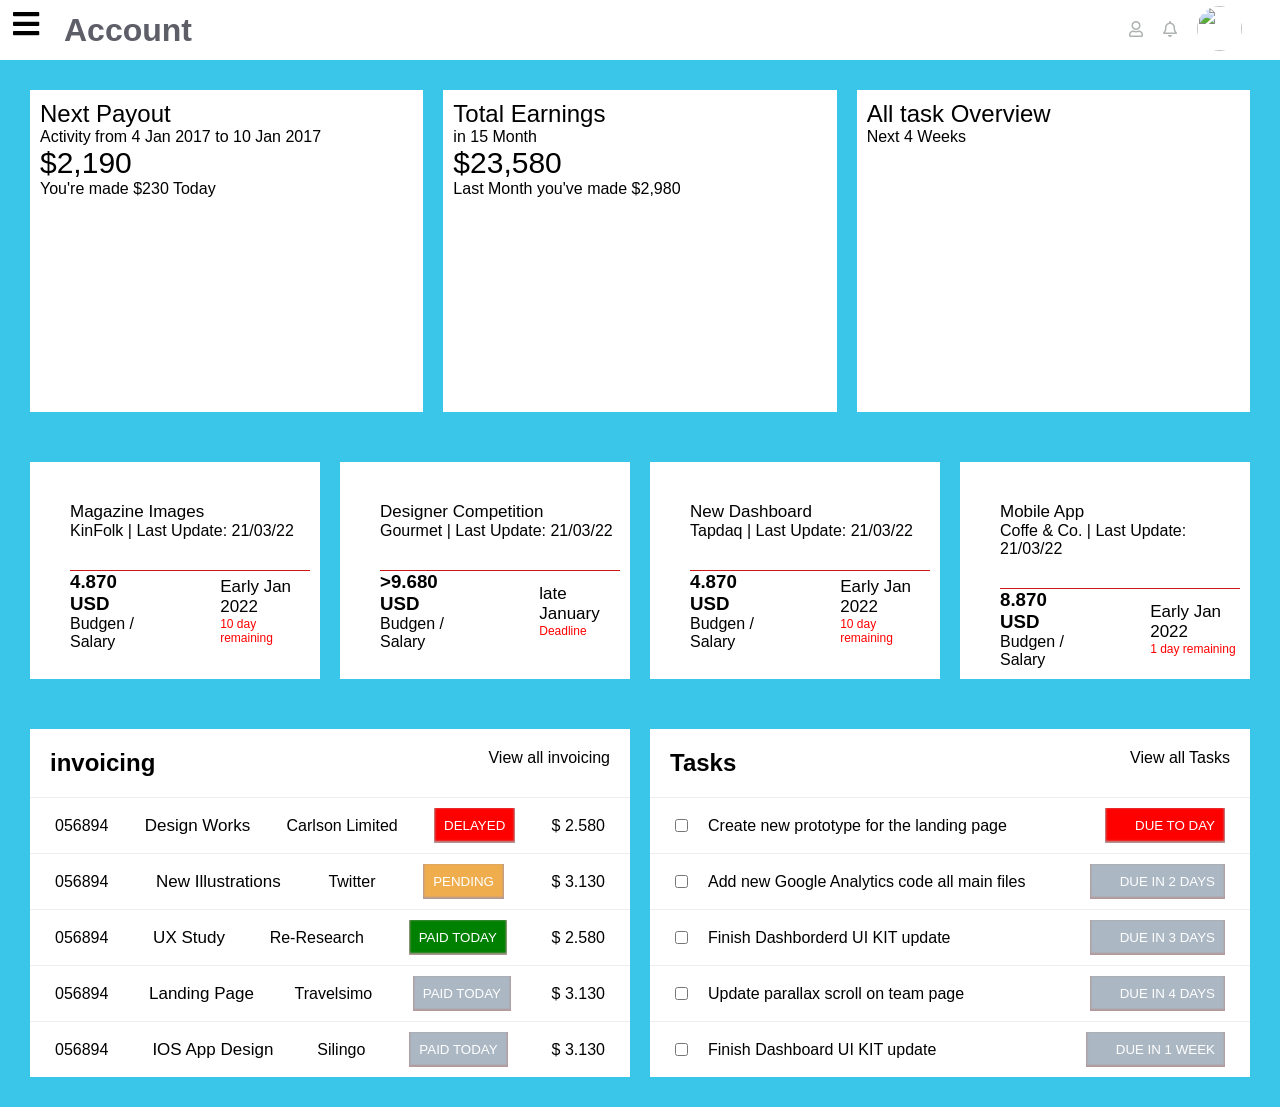
==== commit e4dbacac: "first commit" ====
--- a/index.html
+++ b/index.html
@@ -50,7 +50,7 @@
                             <i class="far fa-bell sino"></i>
                         </div>
                         <div class="btn-img">
-                            <img src="https://img.ibxk.com.br/2019/02/17/17124052466014.jpg" alt="" width="45" height="45" id="img-perfil">
+                            <img src="https://tm.ibxk.com.br/2019/02/17/17124106623015.jpg" alt="" width="45" height="45" id="img-perfil">
                         </div>
                     </div>
                 </div>
--- a/css/style.css
+++ b/css/style.css
@@ -8,7 +8,7 @@
     list-style: none;
 }
 body{
-    background-color: #e2e6e7;
+    background-color: #3ac6e9;
     font-family: 'Poppins', sans-serif;
 }
 .geral{
@@ -36,7 +36,7 @@
 
 .bar-navegacao{
     width: 3%;
-    background-color: #354052;
+    background-color: #145acd;
     overflow: hidden;
     white-space: nowrap;
 }
@@ -141,7 +141,7 @@
 .sub-box-2{
     margin-top: 30px;
     display: flex;
-    border-top: 1px solid #eeeeee;
+    border-top: 1px solid #ca1717;
     align-items: center;
 }
 .sub-t2 p{
@@ -257,4 +257,4 @@
     .bloco-1{
         height: 600px;
     }
-}+}
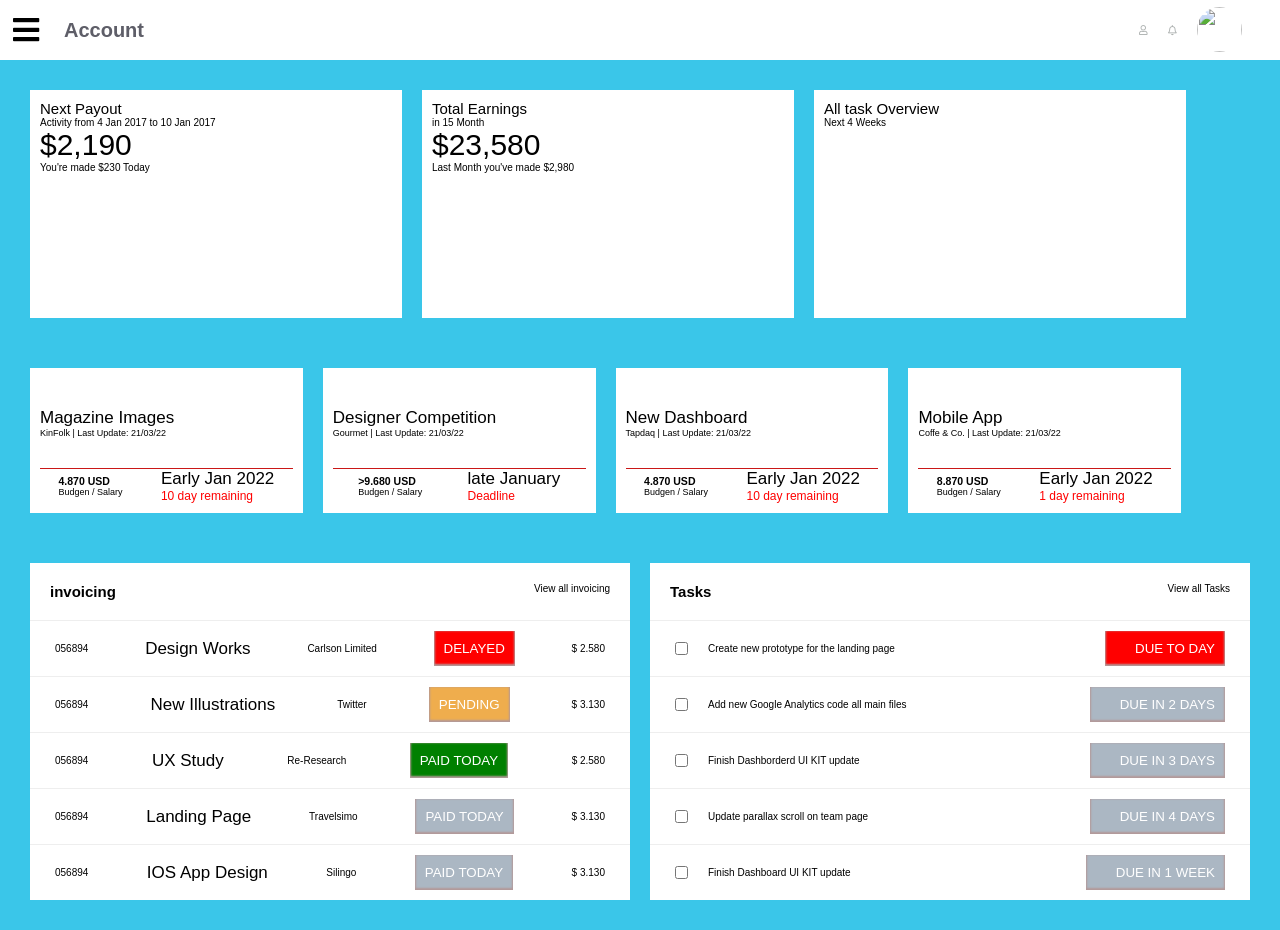
==== commit b62b6e6b: "first commit" ====
--- a/index.html
+++ b/index.html
@@ -18,18 +18,18 @@
                     <i class="far fa-times"></i>
                     <div class="lista-top">
                     
-                        <a href="index.html"><li class="ativo"><i class="far fa-home-lg"></i>Overview</li></a>
-                        <a href="index2.html"><li><i class="far fa-tachometer-alt-fast"></i>Performance</li></a>
-                        <a href="#"><li><i class="far fa-chart-line"></i>Analytics</li></a>
-                        <a href="index4.html"><li><i class="far fa-rocket"></i>Landing</li></a>
-                        <a href="index5.html"><li><i class="far fa-th"></i>Projects</li></a>
+                        <a href="index.html"><li class="ativo"><i class="far fa-home-lg"></i>Inicio</li></a>
+                        <a href="index2.html"><li><i class="far fa-tachometer-alt-fast"></i>Painel de Controle</li></a>
+                        <a href="index3.html"><li><i class="far fa-chart-line"></i>Graficos</li></a>
+                        <a href="index4.html"><li><i class="far fa-rocket"></i>Foguete</li></a>
+                        <a href="index5.html"><li><i class="far fa-th"></i>Projetos</li></a>
                     </div>
                     <div class="lista-bottom">
-                        <a href="#"><li><i class="far fa-street-view"></i>User Profiles</li></a>
-                        <a href="#"><li><i class="far fa-users"></i>Candidates</li></a>
-                        <a href="#"><li><i class="far fa-copy"></i>Invoices</li></a>
-                        <a href="#"><li><i class="far fa-file-alt"></i>Single Invoice</li></a>
-                        <a href="#"><li><i class="far fa-search"></i>Browser</li></a>
+                        <a href="index6.html"><li><i class="far fa-street-view"></i>Street</li></a>
+                        <a href="index7.html"><li><i class="far fa-users"></i>Usuario</li></a>
+                        <a href="index8.html"><li><i class="far fa-copy"></i>Copia</li></a>
+                        <a href="index9.html"><li><i class="far fa-file-alt"></i>Arquivo</li></a>
+                        <a href="index10.html"><li><i class="far fa-search"></i>Pesquisa</li></a>
                         
                     </div>
                 </ul>
--- a/css/style.css
+++ b/css/style.css
@@ -216,6 +216,7 @@
 .linhas-2 p{
     margin-left: 20px;
 }
+
 /*RESPOSIVIDADE*/
 
 @media (max-width:1290px){
@@ -243,6 +244,64 @@
         margin-left: 70%;
     }
 }
+
+@media (max-width:1390px){
+    .fa-bars {
+        top: 15px;
+    }
+
+    .conteudo-geral {
+        font-size: 10px;
+    }
+
+    #pie-chart {
+        width: 200px !important;
+    }
+
+    #bar-chart {
+        width: 200px !important;
+    }
+
+    #bar-chart-horizontal {
+        width: 200px !important;
+    }
+
+    .boxes {
+        width: 30%;
+    }
+
+    .sub-box-box {
+        margin-left: auto;
+    }
+
+    .boxes-2 {
+        width: 22%;
+    }
+
+    .sub-conteudo-2 {
+        font-size: 9px;
+    }
+
+    .sub-box-2 {
+        display: flex;
+        align-items: center;
+        justify-content: space-evenly;
+    }
+
+    .sub-t2 {
+        margin-left: 20px;
+    }
+
+    .bloco-1 {
+        width: 100%;
+        height: auto !important;
+    }
+
+    .bloco-2 {
+        width: 100%;
+    }
+}
+
 @media (max-width:1130px){
     .sub-conteudo-1{
         flex-wrap: wrap;
@@ -258,3 +317,96 @@
         height: 600px;
     }
 }
+
+@media (max-width:720px){
+    .conteudo-geral {
+        font-size: 10px;
+    }
+
+    .menu i {
+        top: 17px;
+        font-size: 25px;
+    }
+
+    .sub-conteudo-1 {
+        flex-wrap: wrap-reverse;
+        display: block;
+        padding: 0px;
+    }
+
+    .sub-conteudo-2 {
+        flex-wrap: inherit;
+        display: block;
+        padding: 0px;
+    }
+
+    .sub-conteudo-3 {
+        display: block;
+        padding: 0px;
+    }
+
+    .boxes {
+        width: auto;
+    }
+
+    .boxes-2 {
+        width: auto;
+        margin: 10px 10px
+    }
+
+    .bloco-1 {
+        width: auto;
+        height: auto;
+    }
+
+    .bloco-2 {
+        width: auto;
+    }
+
+    .head-bloco {
+        margin: auto;
+        justify-content: space-around;
+        display: flex;
+        align-items: center;
+    }
+
+    .linhas {
+        padding: 5px 5px;
+    }
+
+    .linhas p {
+        width: 15%;
+    }
+
+    .linhas h2 {
+        width: 25%;
+        font-size: 12px;
+    }
+
+    .linhas button {
+        padding: 5px;
+    }
+
+    .linhas-2 button {
+        font-size: 10px;
+    }
+
+    .cabecalho {
+        justify-content: space-around;
+    }
+
+    #pie-chart {
+        width: 200px !important;
+        height: auto !important;
+    }
+
+    #bar-chart {
+        width: 200px !important;
+        height: auto !important;
+    }
+
+    #bar-chart-horizontal {
+        width: 200px !important;
+        height: auto !important;
+    }
+}
